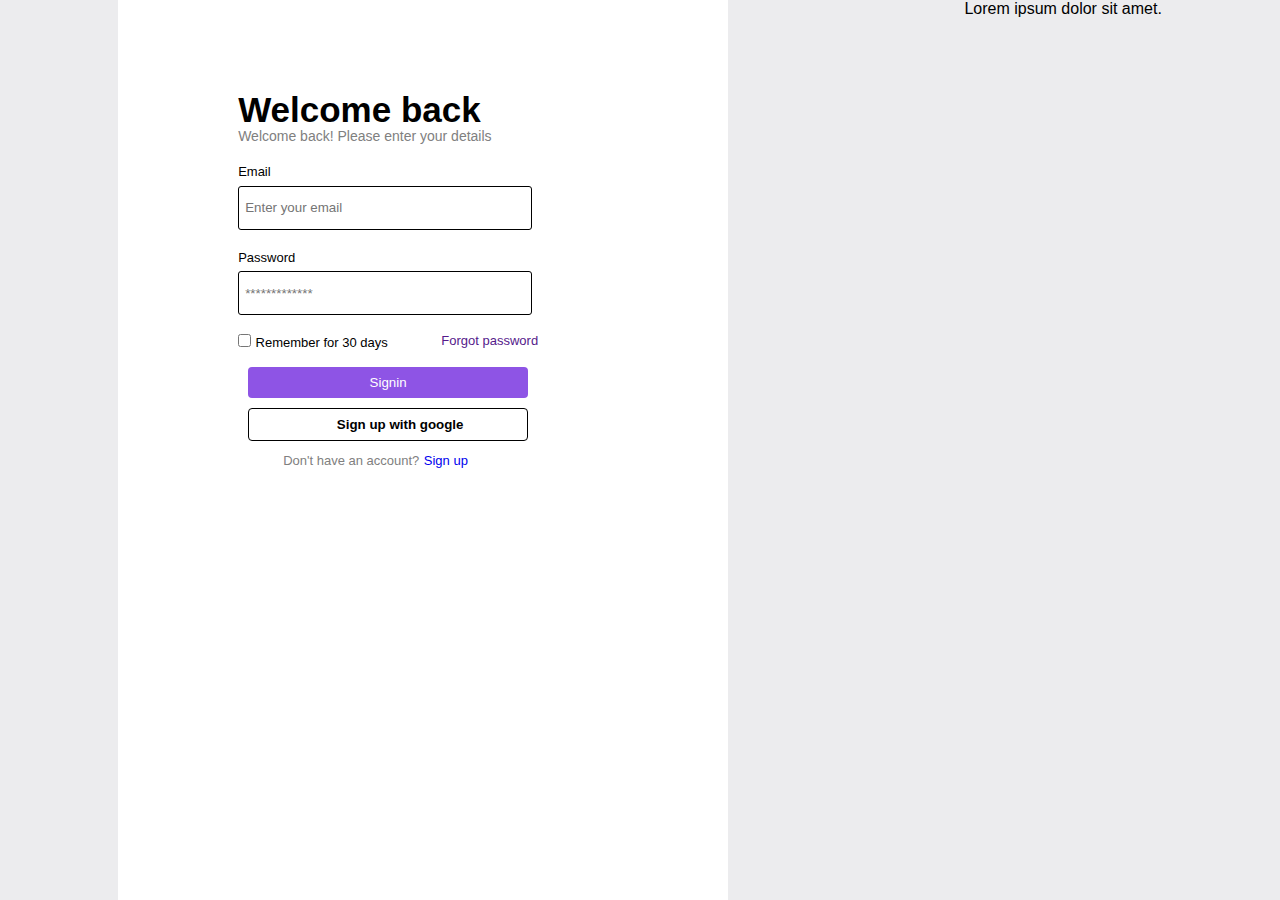
==== index.html @ 99d83dac "first commit" ====
<!DOCTYPE html>
<html lang="en">

<head>
    <meta charset="UTF-8">
    <meta name="viewport" content="width=device-width, initial-scale=1.0">
    <title>Document</title>
    <link rel="stylesheet" href="style.css">

</head>

<body>

    <div class="container">
        <!-- <i class="fas fa-band-aid"></i> -->
        <div class="signin">
            <h1>Welcome back</h1><br>
            <p style="font-size: 14px;color: gray; margin-top: -20px;">Welcome back! Please enter your details</p><br>
            <form class="details" action="/secondPage.html" target="_blank" method="post">
                <label for="email" style="text-align: left;">Email</label><br><br>
                <input type="email" class="box email" placeholder="Enter your email" id="email" autocomplete="off" onkeyup="displayNoneEmail()">
                <br>
                <p id="invalidMail"></p>
                <br>
                <label for="password">Password</label>
                <br><br>
                <input type="password" id="password" class="box password" placeholder="*************" onkeyup="displayNonePassword()"><br>
                <p id="invalidPw"></p>
                <br>
                <div class="fp">
                    <input type="checkbox">
                    <label>Remember for 30 days</label>
                    <a href="" style="float: right;text-decoration: none;font-size: small;">Forgot password</a>
                </div>
                <br><br>
                <button class="button" onclick="signin()" style="margin-top: -20px;">Signin</button>
                <button class="button" id="b1">
                    <img src="googleLogo.jfif" class="googleLogo" alt="">
                    Sign up with google
                </button>
                <p style="display:inline-block; padding-left: 45px; font-size: small; color: gray;">Don't have an
                    account?</p>
                <a href="#" style="text-decoration: none; font-size: small;">Sign up</a>
            </form>
        </div>

        <div>
            <p id="ajax">Lorem ipsum dolor sit amet.</p>
        </div>
    </div>


   <script>
    
 
    function displayNoneEmail() {
        let mail = document.getElementById("email");
        document.getElementById("email").style.backgroundColor = "white";
        document.getElementById("invalidMail").style.display = "none";
    }

    
    function displayNonePassword() {
        let mail = document.getElementById("password");
        document.getElementById("password").style.backgroundColor = "white";
        document.getElementById("invalidPw").style.display = "none";
    }



function signin() {

            event.preventDefault();

            let emailRegex = /^[^\s@]+@[^\s@]+\.[^\s@]/;
            let specialCharRegex = /[!@#$%^&*()_+{}\[\]:;<>,.?~\\]/;

            var validUsers = [
                {
                    email: "abc@gmail.com",
                    pw: "1234567@"
                },
                {
                    email: "xyz@gmail.com",
                    pw: "7654321@"
                }
            ];

            let mail = document.getElementById("email").value;
            let password = document.getElementById("password").value;
         
            document.getElementById("invalidMail").innerHTML = "";
            document.getElementById("invalidPw").innerHTML = "";
            document.getElementById("email").style.backgroundColor = "white";
            document.getElementById("password").style.backgroundColor = "white";
        
            let flag = 0;
            if (mail == "") {
                let text = "Enter mail id";
                document.getElementById("invalidMail").innerHTML = text;
                document.getElementById("email").style.backgroundColor = "rgba(255, 0, 0, 0.33)";
                document.getElementById("invalidMail").style.display = "block";
                flag = 1;
            } else if (!emailRegex.test(mail)) {
                let text = "Enter a valid email address";
                document.getElementById("invalidMail").innerHTML = text;
                document.getElementById("invalidMail").style.display = "block";
                flag = 1;
            }
           
            if (password == "") {
                let textpw = "Enter password";
                document.getElementById("invalidPw").innerHTML = textpw;
                document.getElementById("password").style.backgroundColor = "rgba(255, 0, 0, 0.33)";
                document.getElementById("invalidPw").style.display = "block";
                flag = 1;
            } else if (password.length <= 6) {
                let textpw = "Enter more than 6 characters";
                document.getElementById("invalidPw").innerHTML = textpw;
                document.getElementById("invalidPw").style.display = "block";
                flag = 1
            } else if (!specialCharRegex.test(password)) {
                let textpw = "Password must contain at least one special character";
                document.getElementById("invalidPw").innerHTML = textpw;
                document.getElementById("invalidPw").style.display = "block";
                flag = 1
            }
               
            let validUser = null; 

            for (let i = 0; i < validUsers.length; i++) {
                let user = validUsers[i];
                if (user.email === mail && user.pw === password) {
                    validUser = user; 
                    break; 
                }
            }
            
            if(flag ==0 && !validUser){
            alert ("Please enter a valid credentials");
            }

            if (validUser) {
                loaddata();
            } 
            else {
                return false;
            }
            
            function loaddata() {
                var a = new XMLHttpRequest();
                a.onreadystatechange = function () {
                    if (this.readyState == 4 && this.status == 200) {
                        document.getElementById("ajax").innerHTML = this.responseText;
                    }
                };
                a.open("GET", "https://jsonplaceholder.typicode.com/todos/", true);
                a.send();
            }

            
            // if (validUser) {
            //    function loaddata(){
            //     var a = new XMLHttpRequest();
            //     a.onreadystatechange = function(){
            //         if (this.readyState==4 && this.status == 200){
            //             document.getElementById("ajax").innerHTML = this.responseText;
            //         }
            //     }
            //     a.open("GET","info.txt",true);
            //     a.send();
            //    }
            // } 
            // else {
            //     return false;
            // }

}
    </script>
</body>

</html>
---- style.css ----
*{
    padding: 0px;
    margin: 0px;
    font-family: Arial, Helvetica, sans-serif;
}

.container {
    display: flex;
    justify-content: space-around;
    background-color: rgb(236, 236, 238);
    height: 100vh;
}

h1 {
    font-size: 35px;
}

.signin {
    height: 90vh;
    background-color: white;
    padding-top: 90px;
    display: inline-block;
    padding-left: 120px;
    padding-right: 190px;
}

label {
    font-size: small;
    margin-top: -20px;
}

.details {
    line-height-step: 10px;
}

.box {
    width: 280px;
    height: 30px;
    border: 1px solid;
    border-radius: 3px;
    padding: 6px;
    margin-top: -20px;

}

#invalidMail, #invalidPw {
    font-size: small;
    color: red;
}

.fp {
    display: block;
    
}

.button {
    width: 280px;
    text-decoration: none;
    border: 3px black;
    border-radius: 4px;
    background-color: rgb(142, 84, 229);
    color: white;
    display: block;
    padding: 8px;
    margin: 10px;
    cursor: pointer;
    display: flex;
    justify-content: center;
}

#b1 {
    padding: 8px;
    background-color: white;
    color: black;
    border: 1px solid;
    font-weight: bold;
}

.googleLogo{

    width: 18px;
    padding-right: 6px}

.rightImage {
    width: 110px;
    justify-content: center;
    align-items: center; 
    margin: 250px;
    filter: blur(5px);

}
/* 
.blur {
    width: 100%;
    height:50vh;
    border: 1px solid black;
} */
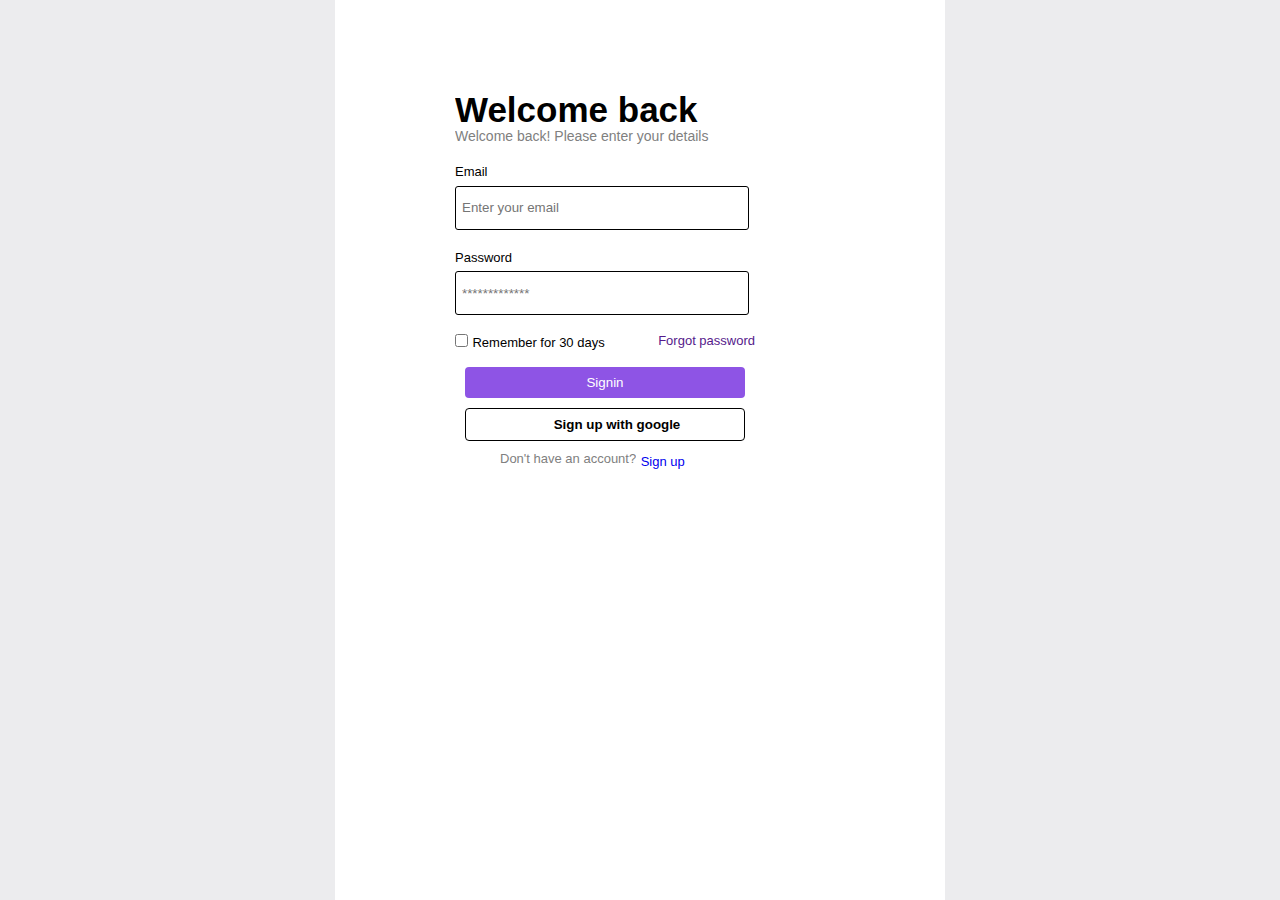
==== commit 42674ab8: "changes in clear button ,local storage" ====
--- a/index.html
+++ b/index.html
@@ -1,182 +1,192 @@
 <!DOCTYPE html>
 <html lang="en">
+  <head>
+    <meta charset="UTF-8" />
+    <meta name="viewport" content="width=device-width, initial-scale=1.0" />
+    <title>Document</title>
+    <link rel="stylesheet" href="style.css" />
+  </head>
 
-<head>
-    <meta charset="UTF-8">
-    <meta name="viewport" content="width=device-width, initial-scale=1.0">
-    <title>Document</title>
-    <link rel="stylesheet" href="style.css">
-
-</head>
-
-<body>
-
+  <body>
     <div class="container">
-        <!-- <i class="fas fa-band-aid"></i> -->
-        <div class="signin">
-            <h1>Welcome back</h1><br>
-            <p style="font-size: 14px;color: gray; margin-top: -20px;">Welcome back! Please enter your details</p><br>
-            <form class="details" action="/secondPage.html" target="_blank" method="post">
-                <label for="email" style="text-align: left;">Email</label><br><br>
-                <input type="email" class="box email" placeholder="Enter your email" id="email" autocomplete="off" onkeyup="displayNoneEmail()">
-                <br>
-                <p id="invalidMail"></p>
-                <br>
-                <label for="password">Password</label>
-                <br><br>
-                <input type="password" id="password" class="box password" placeholder="*************" onkeyup="displayNonePassword()"><br>
-                <p id="invalidPw"></p>
-                <br>
-                <div class="fp">
-                    <input type="checkbox">
-                    <label>Remember for 30 days</label>
-                    <a href="" style="float: right;text-decoration: none;font-size: small;">Forgot password</a>
-                </div>
-                <br><br>
-                <button class="button" onclick="signin()" style="margin-top: -20px;">Signin</button>
-                <button class="button" id="b1">
-                    <img src="googleLogo.jfif" class="googleLogo" alt="">
-                    Sign up with google
-                </button>
-                <p style="display:inline-block; padding-left: 45px; font-size: small; color: gray;">Don't have an
-                    account?</p>
-                <a href="#" style="text-decoration: none; font-size: small;">Sign up</a>
-            </form>
-        </div>
-
-        <div>
-            <p id="ajax">Lorem ipsum dolor sit amet.</p>
-        </div>
+      <div class="signin">
+        <h1>Welcome back</h1>
+        <br />
+        <p style="font-size: 14px; color: gray; margin-top: -20px">
+          Welcome back! Please enter your details
+        </p>
+        <br />
+        <form
+          class="details"
+          action="/secondPage.html"
+          target="_blank"
+          method="post"
+        >
+          <label for="email" style="text-align: left">Email</label><br /><br />
+          <input
+            type="email"
+            class="box email"
+            placeholder="Enter your email"
+            id="email"
+            autocomplete="off"
+            onkeyup="displayNoneEmail()"
+          />
+          <br />
+          <p id="invalidMail"></p>
+          <br />
+          <label for="password">Password</label>
+          <br /><br />
+          <input
+            type="password"
+            id="password"
+            class="box password"
+            placeholder="*************"
+            onkeyup="displayNonePassword()"
+          /><br />
+          <p id="invalidPw"></p>
+          <br />
+          <div class="fp">
+            <input type="checkbox" />
+            <label>Remember for 30 days</label>
+            <a
+              href=""
+              style="float: right; text-decoration: none; font-size: small"
+              >Forgot password</a
+            >
+          </div>
+          <br /><br />
+          <button class="button" onclick="signin()" style="margin-top: -20px">
+            Signin
+          </button>
+          <button class="button" id="b1">
+            <img src="googleLogo.png" class="googleLogo" alt="" />
+            Sign up with google
+          </button>
+          <p
+            style="
+              display: inline-block;
+              padding-left: 45px;
+              font-size: small;
+              color: gray;
+            "
+          >
+            Don't have an account?
+          </p>
+          <a href="#" style="text-decoration: none; font-size: small"
+            >Sign up</a
+          >
+        </form>
+      </div>
     </div>
 
-
-   <script>
-    
- 
-    function displayNoneEmail() {
+    <script>
+      function displayNoneEmail() {
         let mail = document.getElementById("email");
         document.getElementById("email").style.backgroundColor = "white";
         document.getElementById("invalidMail").style.display = "none";
-    }
+      }
 
-    
-    function displayNonePassword() {
+      function displayNonePassword() {
         let mail = document.getElementById("password");
         document.getElementById("password").style.backgroundColor = "white";
         document.getElementById("invalidPw").style.display = "none";
-    }
+      }
 
+      function signin() {
+        event.preventDefault();
 
+        let emailRegex = /^[^\s@]+@[^\s@]+\.[^\s@]/;
+        let specialCharRegex = /[!@#$%^&*()_+{}\[\]:;<>,.?~\\]/;
 
-function signin() {
+        var validUsers = [
+          {
+            email: "abc@gmail.com",
+            pw: "1234567@",
+          },
+          {
+            email: "xyz@gmail.com",
+            pw: "7654321@",
+          },
+        ];
 
-            event.preventDefault();
+        let mail = document.getElementById("email").value;
+        let password = document.getElementById("password").value;
 
-            let emailRegex = /^[^\s@]+@[^\s@]+\.[^\s@]/;
-            let specialCharRegex = /[!@#$%^&*()_+{}\[\]:;<>,.?~\\]/;
+        document.getElementById("invalidMail").innerHTML = "";
+        document.getElementById("invalidPw").innerHTML = "";
+        document.getElementById("email").style.backgroundColor = "white";
+        document.getElementById("password").style.backgroundColor = "white";
 
-            var validUsers = [
-                {
-                    email: "abc@gmail.com",
-                    pw: "1234567@"
-                },
-                {
-                    email: "xyz@gmail.com",
-                    pw: "7654321@"
-                }
-            ];
+        let flag = 0;
+        if (mail == "") {
+          let text = "Enter mail id";
+          document.getElementById("invalidMail").innerHTML = text;
+          document.getElementById("email").style.backgroundColor =
+            "rgba(255, 0, 0, 0.33)";
+          document.getElementById("invalidMail").style.display = "block";
+          flag = 1;
+        } else if (!emailRegex.test(mail)) {
+          let text = "Enter a valid email address";
+          document.getElementById("invalidMail").innerHTML = text;
+          document.getElementById("invalidMail").style.display = "block";
+          flag = 1;
+        }
 
-            let mail = document.getElementById("email").value;
-            let password = document.getElementById("password").value;
-         
-            document.getElementById("invalidMail").innerHTML = "";
-            document.getElementById("invalidPw").innerHTML = "";
-            document.getElementById("email").style.backgroundColor = "white";
-            document.getElementById("password").style.backgroundColor = "white";
-        
-            let flag = 0;
-            if (mail == "") {
-                let text = "Enter mail id";
-                document.getElementById("invalidMail").innerHTML = text;
-                document.getElementById("email").style.backgroundColor = "rgba(255, 0, 0, 0.33)";
-                document.getElementById("invalidMail").style.display = "block";
-                flag = 1;
-            } else if (!emailRegex.test(mail)) {
-                let text = "Enter a valid email address";
-                document.getElementById("invalidMail").innerHTML = text;
-                document.getElementById("invalidMail").style.display = "block";
-                flag = 1;
+        if (password == "") {
+          let textpw = "Enter password";
+          document.getElementById("invalidPw").innerHTML = textpw;
+          document.getElementById("password").style.backgroundColor =
+            "rgba(255, 0, 0, 0.33)";
+          document.getElementById("invalidPw").style.display = "block";
+          flag = 1;
+        } else if (password.length <= 6) {
+          let textpw = "Enter more than 6 characters";
+          document.getElementById("invalidPw").innerHTML = textpw;
+          document.getElementById("invalidPw").style.display = "block";
+          flag = 1;
+        } else if (!specialCharRegex.test(password)) {
+          let textpw = "Password must contain at least one special character";
+          document.getElementById("invalidPw").innerHTML = textpw;
+          document.getElementById("invalidPw").style.display = "block";
+          flag = 1;
+        }
+
+        let validUser = null;
+
+        for (let i = 0; i < validUsers.length; i++) {
+          let user = validUsers[i];
+          if (user.email === mail && user.pw === password) {
+            validUser = user;
+            break;
+          }
+        }
+
+        if (flag == 0 && !validUser) {
+          alert("Please enter a valid credentials");
+          return false;
+        }
+
+        if (validUser) {
+          loaddata();
+        }
+      }
+
+      function loaddata() {
+        var responseData = localStorage.getItem("responseData");
+        if (!responseData || responseData === "[]" || responseData == "") {
+          var a = new XMLHttpRequest();
+          a.onreadystatechange = function () {
+            if (this.readyState == 4 && this.status == 200) {
+              responseData = this.responseText;
+              localStorage.setItem("responseData", responseData);
             }
-           
-            if (password == "") {
-                let textpw = "Enter password";
-                document.getElementById("invalidPw").innerHTML = textpw;
-                document.getElementById("password").style.backgroundColor = "rgba(255, 0, 0, 0.33)";
-                document.getElementById("invalidPw").style.display = "block";
-                flag = 1;
-            } else if (password.length <= 6) {
-                let textpw = "Enter more than 6 characters";
-                document.getElementById("invalidPw").innerHTML = textpw;
-                document.getElementById("invalidPw").style.display = "block";
-                flag = 1
-            } else if (!specialCharRegex.test(password)) {
-                let textpw = "Password must contain at least one special character";
-                document.getElementById("invalidPw").innerHTML = textpw;
-                document.getElementById("invalidPw").style.display = "block";
-                flag = 1
-            }
-               
-            let validUser = null; 
-
-            for (let i = 0; i < validUsers.length; i++) {
-                let user = validUsers[i];
-                if (user.email === mail && user.pw === password) {
-                    validUser = user; 
-                    break; 
-                }
-            }
-            
-            if(flag ==0 && !validUser){
-            alert ("Please enter a valid credentials");
-            }
-
-            if (validUser) {
-                loaddata();
-            } 
-            else {
-                return false;
-            }
-            
-            function loaddata() {
-                var a = new XMLHttpRequest();
-                a.onreadystatechange = function () {
-                    if (this.readyState == 4 && this.status == 200) {
-                        document.getElementById("ajax").innerHTML = this.responseText;
-                    }
-                };
-                a.open("GET", "https://jsonplaceholder.typicode.com/todos/", true);
-                a.send();
-            }
-
-            
-            // if (validUser) {
-            //    function loaddata(){
-            //     var a = new XMLHttpRequest();
-            //     a.onreadystatechange = function(){
-            //         if (this.readyState==4 && this.status == 200){
-            //             document.getElementById("ajax").innerHTML = this.responseText;
-            //         }
-            //     }
-            //     a.open("GET","info.txt",true);
-            //     a.send();
-            //    }
-            // } 
-            // else {
-            //     return false;
-            // }
-
-}
+          };
+          a.open("GET", "https://jsonplaceholder.typicode.com/todos/", true);
+          a.send();
+        } else {
+          window.location.href = "secondPage.html";
+        }
+      }
     </script>
-</body>
-
+  </body>
 </html>
--- a/style.css
+++ b/style.css
@@ -1,9 +1,8 @@
-
-
 *{
     padding: 0px;
     margin: 0px;
     font-family: Arial, Helvetica, sans-serif;
+    overflow: hidden;
 }
 
 .container {
@@ -42,7 +41,6 @@
     border-radius: 3px;
     padding: 6px;
     margin-top: -20px;
-
 }
 
 #invalidMail, #invalidPw {
@@ -79,9 +77,9 @@
 }
 
 .googleLogo{
-
     width: 18px;
-    padding-right: 6px}
+    padding-right: 6px
+}
 
 .rightImage {
     width: 110px;
@@ -91,9 +89,3 @@
     filter: blur(5px);
 
 }
-/* 
-.blur {
-    width: 100%;
-    height:50vh;
-    border: 1px solid black;
-} */